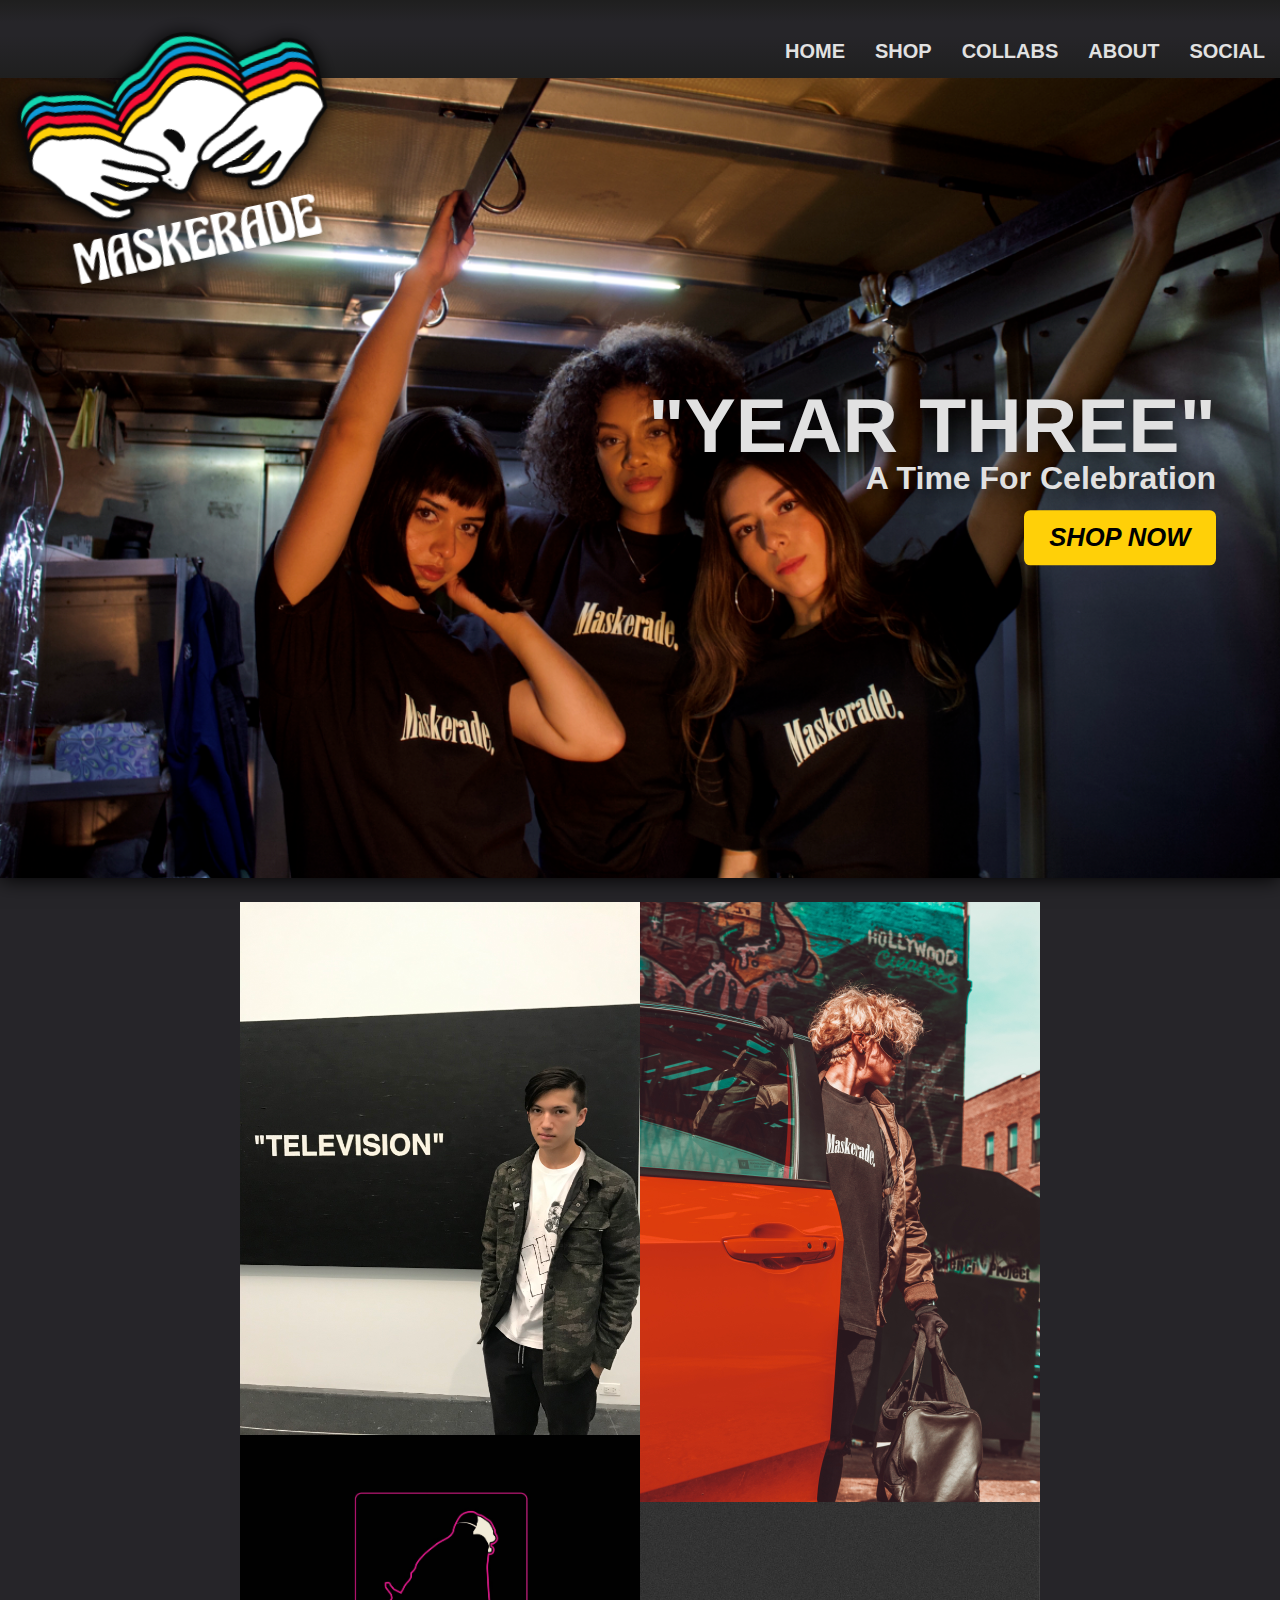
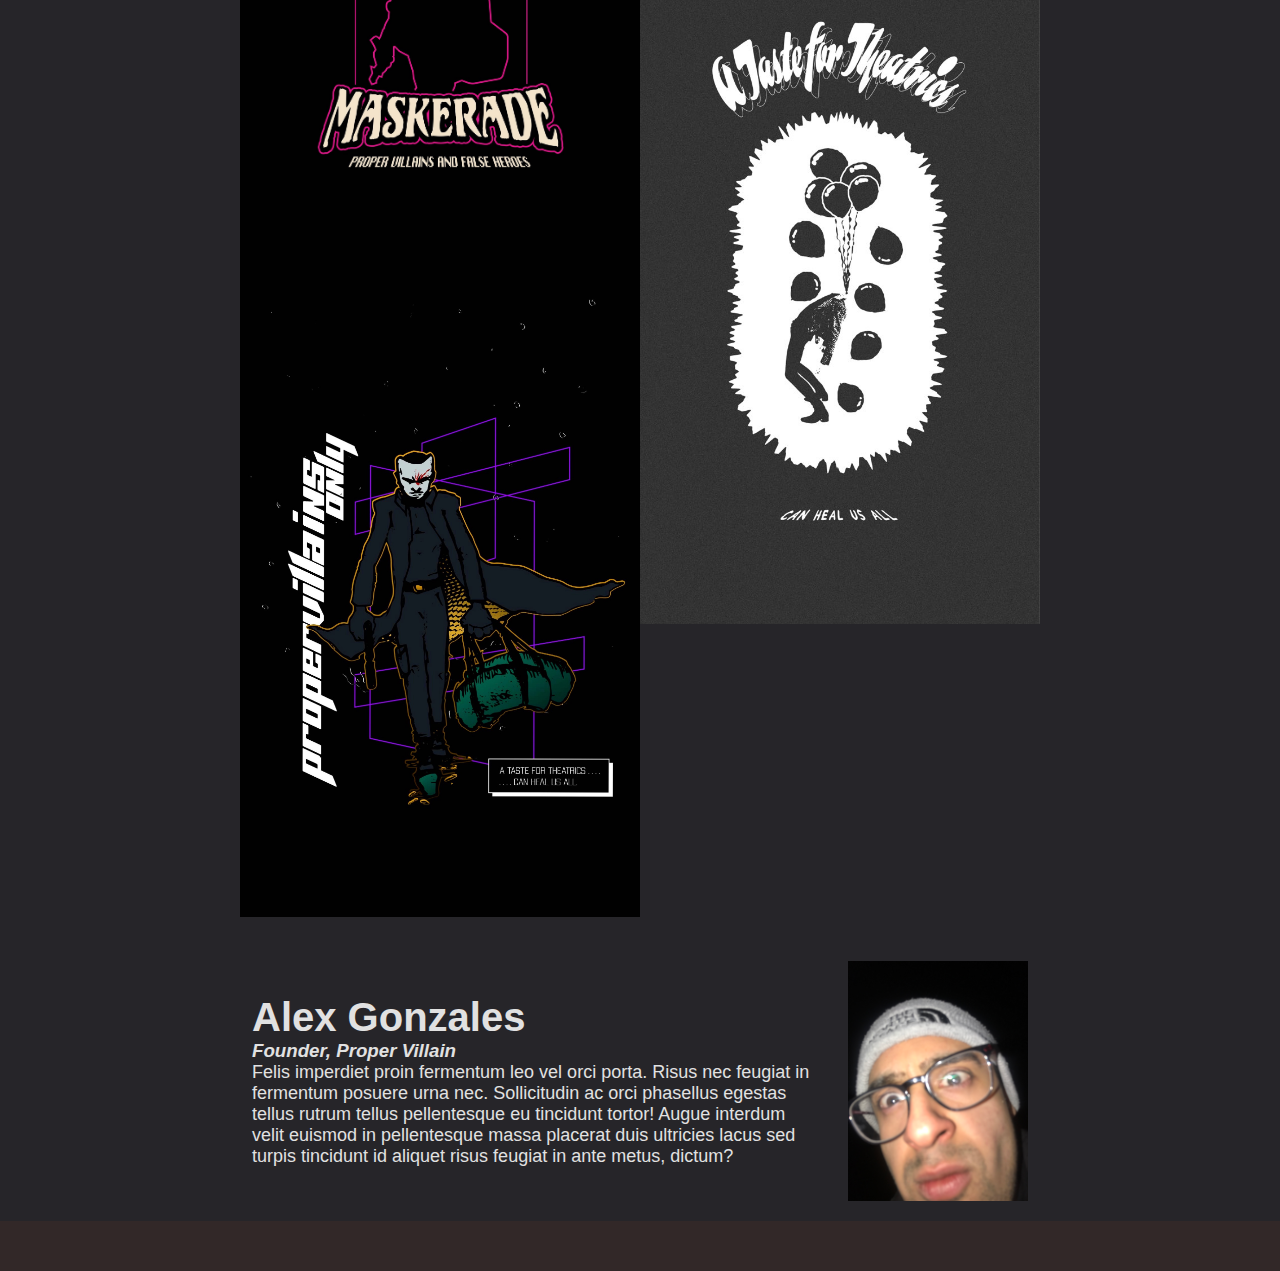
==== index.html @ 0f946da7 "Add files" ====
<!doctype html>
<html lang="en">
  <head>
    <meta charset="UTF-8"/>
    <title>Maskerade</title>
    <link href="styles/site.css" rel="stylesheet"/>
    
  </head>
  <body>
    
    <header class="homepage-header">
      <div class="header-wrapper">
	<div class="header-logo">
	  <div class="header-logo-wrapper">
	    <img class="logo" alt="img" src="assets/maskerade_logo.png"/>
          </div>
        </div>
      </div>
    </header>

    <div class="header-nav-list-wrapper">
      <nav class="header-nav-list">
	<a href="" class="nav-item">HOME</a>
	<a href="" class="nav-item">SHOP</a>
	<a href="" class="nav-item">COLLABS</a>
	<a href="" class="nav-item">ABOUT</a>
	<a href="" class="nav-item">SOCIAL</a>
      </nav>
    </div>
    

    <div class="site-wrapper">
      
      <section class="homepage-content">
	<div class="featured">
	    
          <img class="background" alt="" src="assets/maskerade_3girls.png"/>
	  <div class="featured-info">
	    
	    <h1 class="featured-title">"YEAR THREE"</h1>
	    <h3 class="featured-subtitle">A Time For Celebration</h3>
	    <a class="featured-link" href="#link">SHOP NOW</a>

	  </div>
	</div>
      </section>

      <section class="homepage-content">
	<div class="gallery">
	  <div class="gallery-row">
	    <a class="gallery-image" href=""><img alt="" src="assets/aaron_television.jpg"/></a>
	    <a class="gallery-image" href=""><img alt="" src="assets/maskerade_joker.jpg"/></a>
	    <a class="gallery-image" href=""><img alt="" src="assets/proper_villains_only.jpg"/></a>
	  </div>
	  <div class="gallery-row">
	    <a class="gallery-image" href=""><img alt="" src="assets/ren_red_car.jpg"/></a>
	    <a class="gallery-image" href=""><img alt="" src="assets/taste_for_theatrics.jpg"/></a>
	  </div>
	  
	  
	</div>
      </section>

      <section class="homepage-content">
	<div class="about-preview">
	  <div class="about-preview-text">
	    <h1 class="about-preview-title">Alex Gonzales</h1>
	    <h3 class="about-preview-subtitle">Founder, Proper Villain</h3>
	    <p class="about-preview-description">
              Felis imperdiet proin fermentum leo vel orci porta. Risus nec feugiat in fermentum posuere urna nec. Sollicitudin ac orci phasellus egestas tellus rutrum tellus pellentesque eu tincidunt tortor! Augue interdum velit euismod in pellentesque massa placerat duis ultricies lacus sed turpis tincidunt id aliquet risus feugiat in ante metus, dictum?
	    </p>
	  </div>
	  
	  <img class="about-preview-profile" alt="" src="assets/alex_face_action.jpg"/>
	</div>
      </section>

      <footer></footer>
    </div>
    
  </body>
</html>
---- styles/site.css ----
* {
    margin: 0px;
    padding: 0px;
}

html {
    box-sizing: border-box;
    font-family: "Cantarell", "Georgia", "Arial", "sans-serif";
}

body {
    color: #e1e1e1;
}

a {
    text-decoration: none;
}

h1 {

}

img {
    display: block;
}

div {

}

header {

}

.homepage-header {

}

.header-wrapper {
    padding-top: 15px;
    padding-bottom: 10px;
    background-image: linear-gradient(rgb(31, 31, 31) 2%, rgb(38, 37, 41) 90%);
}

.header-logo {

}

.header-logo-wrapper {

}

.logo {
    margin: auto;
    max-width: 160px;
}

.header-nav-list-wrapper {
    position: sticky;
    top: 0;
    width: 100%;

    background: #262529;
    background-image: linear-gradient(rgb(38, 37, 41) 20%, rgb(31, 31, 31) 100%);
    z-index: 10;
}

.header-nav-list {
    display: flex;
    flex-wrap: wrap;
    justify-content: center;
}


.nav-item {
    padding: 15px 15px 15px 15px;

    font-size: 20px;
    font-weight: 900;
    color: #e1e1e1;

}

.nav-item:hover {
    background: #e1e1e1;
    color: #202020;
    border-radius: 5px 5px 0 0;
}

.site-wrapper {
    margin: 0px;
    padding: 0px;
}

.homepage-content {
    margin: 0px;
    padding: 0px;
    background: #262529;
}

.featured {
    position: relative;
    max-height: 800px;
    overflow: hidden;
    box-shadow: 0px 1px 20px #000000;
}

.background {
    width: 100%;
}

.featured-info {
    position: absolute;
    top: 50%;
    right: 5%;
    transform: translate(0%, -50%);
    text-align: right;
    text-shadow: 5px 5px 20px #000000;
}

.featured-info > * {
    margin: 0px;
}

.featured-title {
    line-height: 0.9;
    font-size: 6vw;
}

.featured-subtitle {
    font-size: 2.5vw;
}

.featured-link {
    display: inline-block;
    text-decoration: none;

    margin-top: 1vw;
    padding: 1vw 2vw 1vw 2vw;

    font-size: 2vw;
    font-style: oblique;
    font-weight: bold;

    border-radius: 0.5vw;
    text-shadow: none;
    color: black;
    background: #FFD008;
}

.featured-link:hover {
    background: #FFE470;
}

.about-preview {
    display: flex;
    flex-direction: row;
    justify-content: center;
    align-items: center;
    padding: 20px;
}

.about-preview-text {
    padding-bottom: 0px;
    padding-right: 36px;
    max-width: 560px;
}

.about-preview-title {
    margin: 0px;
    padding: 0px;
    font-size: 40px;
}

.about-preview-subtitle {
    margin: 0px;
    padding: 0px;
    font-style: oblique;
}

.about-preview-description {
    font-size: 18px;
}

.about-preview-profile {
    max-width: 180px;
}

.gallery {
    padding-top: 24px;
    padding-bottom: 24px;
    display: flex;
    flex-direction: row;
    justify-content: center;
    width: 100%;
}

.gallery-row {
    display: flex;
    flex-direction: column;
}

.gallery-image {
    margin: 0px;
}

.gallery-image img {
    max-width: 400px;
}

footer {
    margin-left: auto;
    margin-right: auto;
    background: #322828;
    min-height: 50px;
}

@media screen and (min-width: 1000px) {
  .header-nav-wrapper {
      margin: 0px;
      padding: 0px;
      text-align: left;
  }

  .logo {
      position: absolute;
      margin-top: 20px;
      left: 2%;
      max-width: 24vw;
      filter: drop-shadow(-2px 2px 10px #000000);
      transform: rotate(-12deg);
      z-index: 11;
  }

  .header-nav-list {
      display: flex;
      flex-direction: row;
      justify-content: flex-end;
  }

}
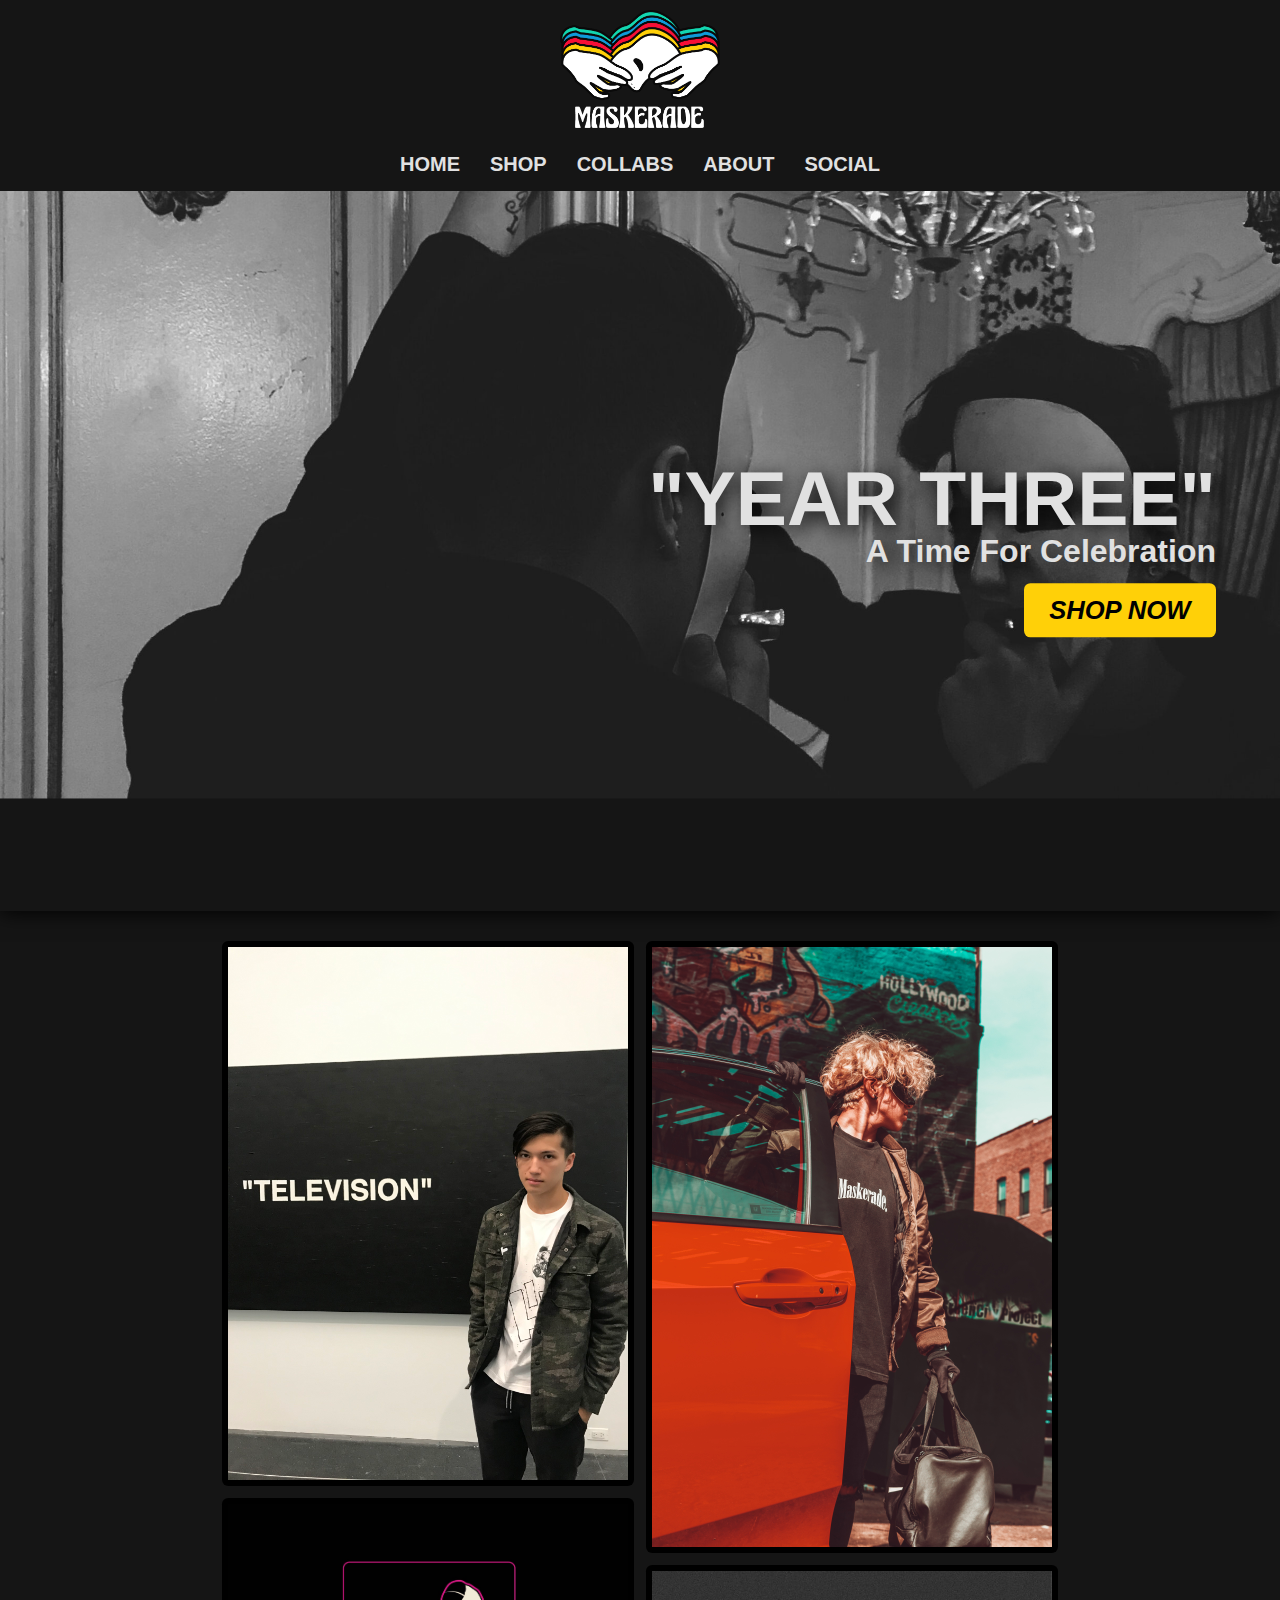
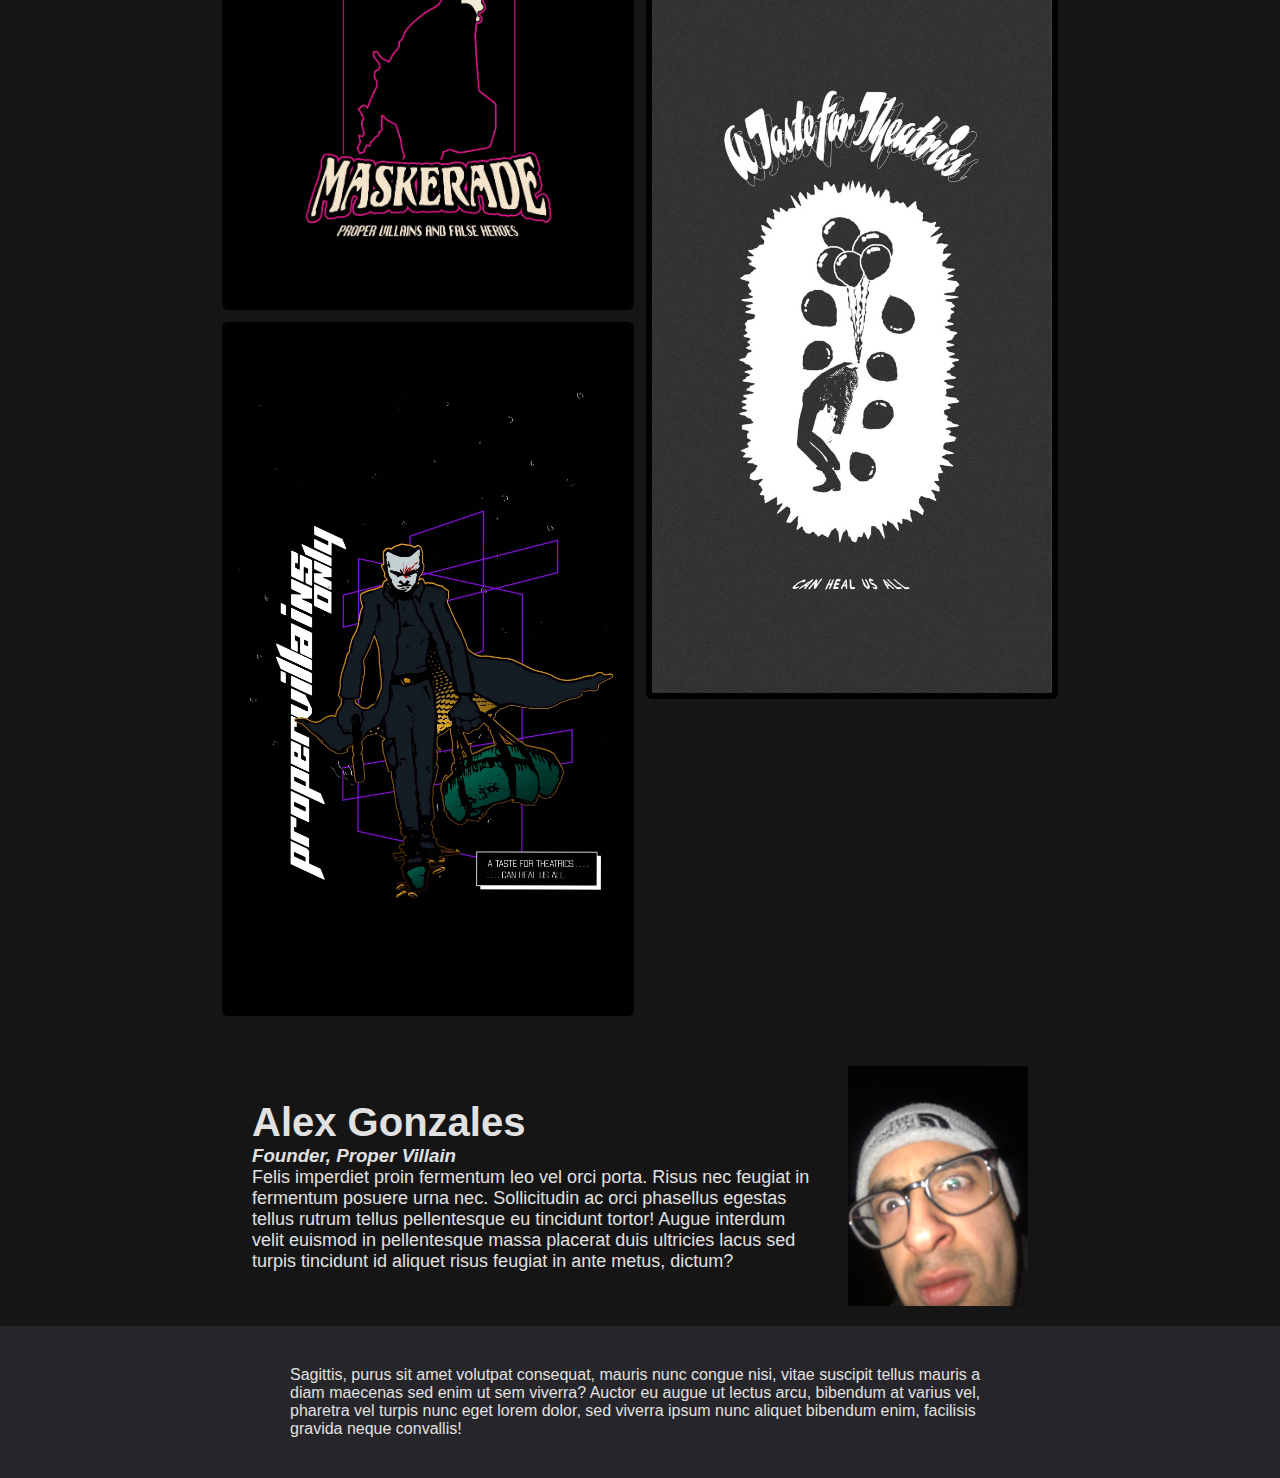
==== commit fb2a853f: "Carousel slideshow tweaks" ====
--- a/index.html
+++ b/index.html
@@ -34,7 +34,8 @@
       <section class="homepage-content">
 	<div class="featured">
 	    
-          <img class="background" alt="" src="assets/maskerade_3girls.png"/>
+          <img class="background fade" alt="" src="assets/hadeel_mask.jpeg"/>
+	  <img class="background fade" alt="" src="assets/maskerade_3girls.png"/>
 	  <div class="featured-info">
 	    
 	    <h1 class="featured-title">"YEAR THREE"</h1>
@@ -75,8 +76,27 @@
 	</div>
       </section>
 
-      <footer></footer>
+      <footer>
+	<p>Sagittis, purus sit amet volutpat consequat, mauris nunc congue nisi, vitae suscipit tellus mauris a diam maecenas sed enim ut sem viverra? Auctor eu augue ut lectus arcu, bibendum at varius vel, pharetra vel turpis nunc eget lorem dolor, sed viverra ipsum nunc aliquet bibendum enim, facilisis gravida neque convallis!</p>
+      </footer>
     </div>
+
+    <script>
+      var slideIndex = 0;
+      carousel();
+
+      function carousel() {
+	  var i;
+	  var x = document.getElementsByClassName("background");
+	  for (i = 0; i < x.length; i++) {
+	      x[i].style.display = "none";
+	  }
+	  slideIndex++;
+	  if (slideIndex > x.length) {slideIndex = 1}
+	  x[slideIndex-1].style.display = "block";
+	  setTimeout(carousel, 4000); // Change image every 2 seconds
+      }
+      </script>
     
   </body>
 </html>
--- a/styles/site.css
+++ b/styles/site.css
@@ -9,6 +9,7 @@
 }
 
 body {
+    background: #151515;
     color: #e1e1e1;
 }
 
@@ -37,9 +38,8 @@
 }
 
 .header-wrapper {
-    padding-top: 15px;
+    padding-top: 10px;
     padding-bottom: 10px;
-    background-image: linear-gradient(rgb(31, 31, 31) 2%, rgb(38, 37, 41) 90%);
 }
 
 .header-logo {
@@ -59,10 +59,8 @@
     position: sticky;
     top: 0;
     width: 100%;
-
-    background: #262529;
-    background-image: linear-gradient(rgb(38, 37, 41) 20%, rgb(31, 31, 31) 100%);
     z-index: 10;
+    background: #151515;
 }
 
 .header-nav-list {
@@ -95,12 +93,11 @@
 .homepage-content {
     margin: 0px;
     padding: 0px;
-    background: #262529;
 }
 
 .featured {
     position: relative;
-    max-height: 800px;
+    height: 500px;
     overflow: hidden;
     box-shadow: 0px 1px 20px #000000;
 }
@@ -201,7 +198,17 @@
 }
 
 .gallery-image {
-    margin: 0px;
+    margin: 12px;
+    box-shadow:
+	0 0 0 6px black;
+    border-radius: 2px;
+    transition: transform 0.1s, box-shadow 0.1s;
+}
+
+.gallery-image:hover {
+    box-shadow:
+	0 0 0 6px #FFD008;
+    transform: scale(1.01, 1.01);
 }
 
 .gallery-image img {
@@ -209,12 +216,59 @@
 }
 
 footer {
-    margin-left: auto;
-    margin-right: auto;
-    background: #322828;
-    min-height: 50px;
-}
-
+    display: flex;
+    flex-direction: row;
+    justify-content: center;
+
+    padding: 40px;
+    background: #262529;
+}
+
+footer * {
+    max-width: 700px;
+}
+
+@media screen and (min-width: 1000px) {
+    .featured {
+	position: relative;
+	height: 720px;
+	overflow: hidden;
+	box-shadow: 0px 1px 20px #000000;
+    }
+
+    .background {
+	width: 100%;
+	transform: translateY(-10%);
+    }
+}
+
+.fade {
+    -webkit-animation: fade 1.5s;
+    animation: fade 1.5s;
+    -moz-animation: fade 1.5s;
+    -o-animation: fade 1.5s;
+}
+
+@-webkit-keyframes fade {
+    0% {opacity: 0.1} 
+    100%{opacity: 1}
+}
+
+@-moz-keyframes fade {
+    0% {opacity: 0.1} 
+    100%{opacity: 1}
+}
+
+@keyframes fade {
+    0% {opacity: 0.1} 
+    100%{opacity: 1}
+}
+@-o-keyframes fade {
+    0% {opacity: 0.1} 
+    100%{opacity: 1}
+}
+
+/*
 @media screen and (min-width: 1000px) {
   .header-nav-wrapper {
       margin: 0px;
@@ -233,9 +287,11 @@
   }
 
   .header-nav-list {
+      margin-right: 50px;
       display: flex;
       flex-direction: row;
       justify-content: flex-end;
   }
 
 }
+*/
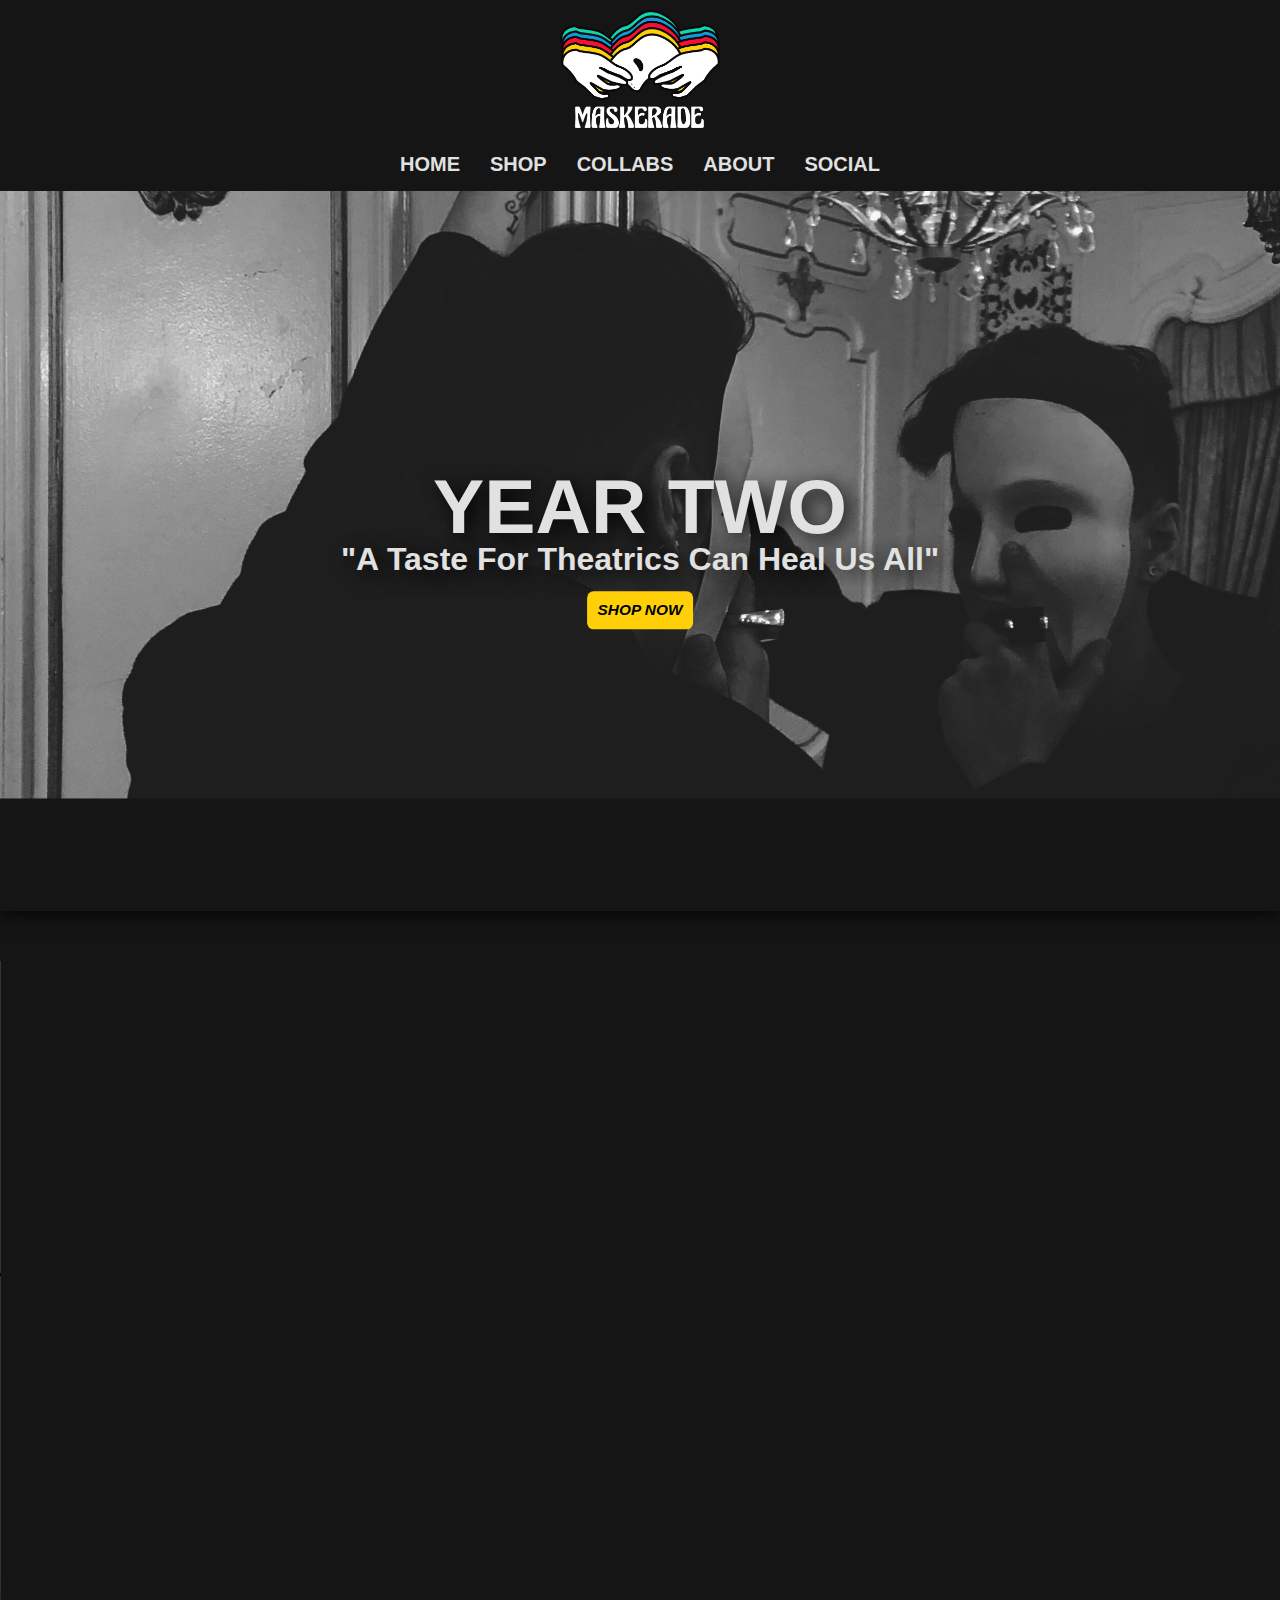
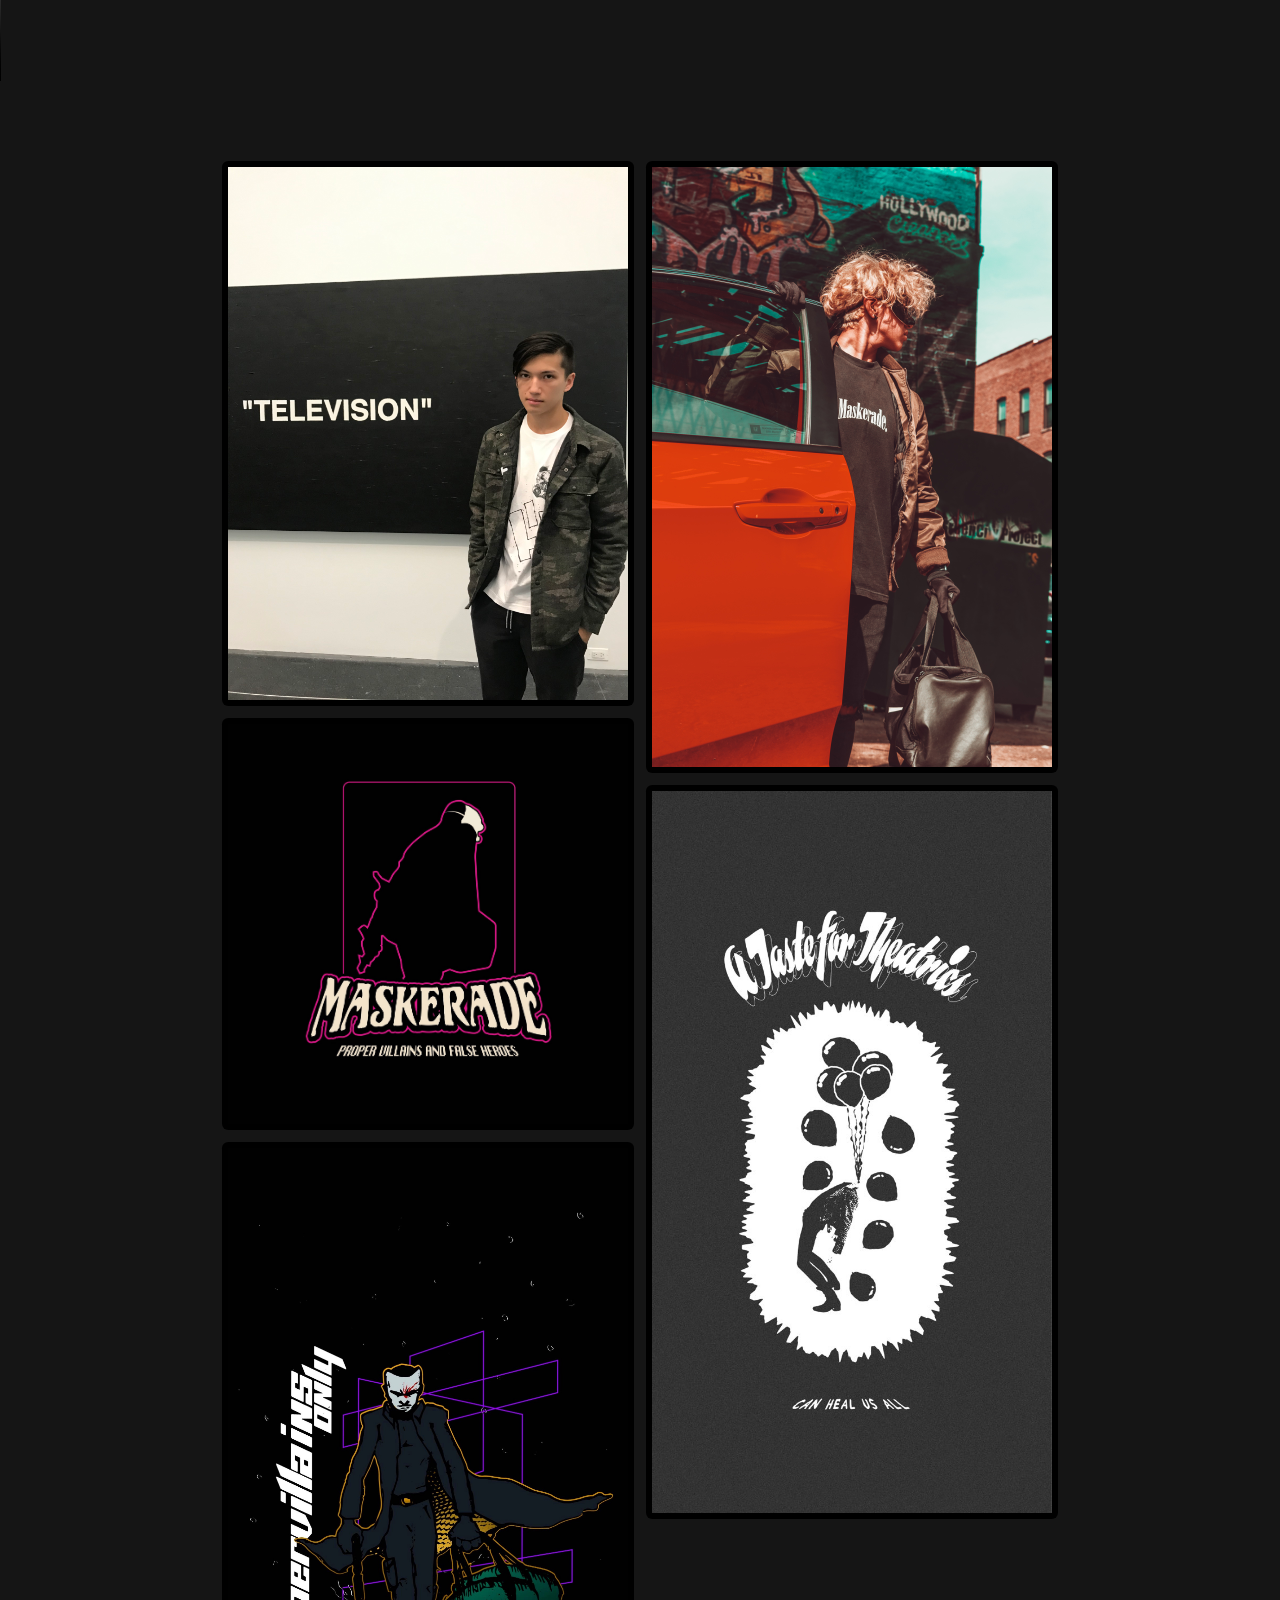
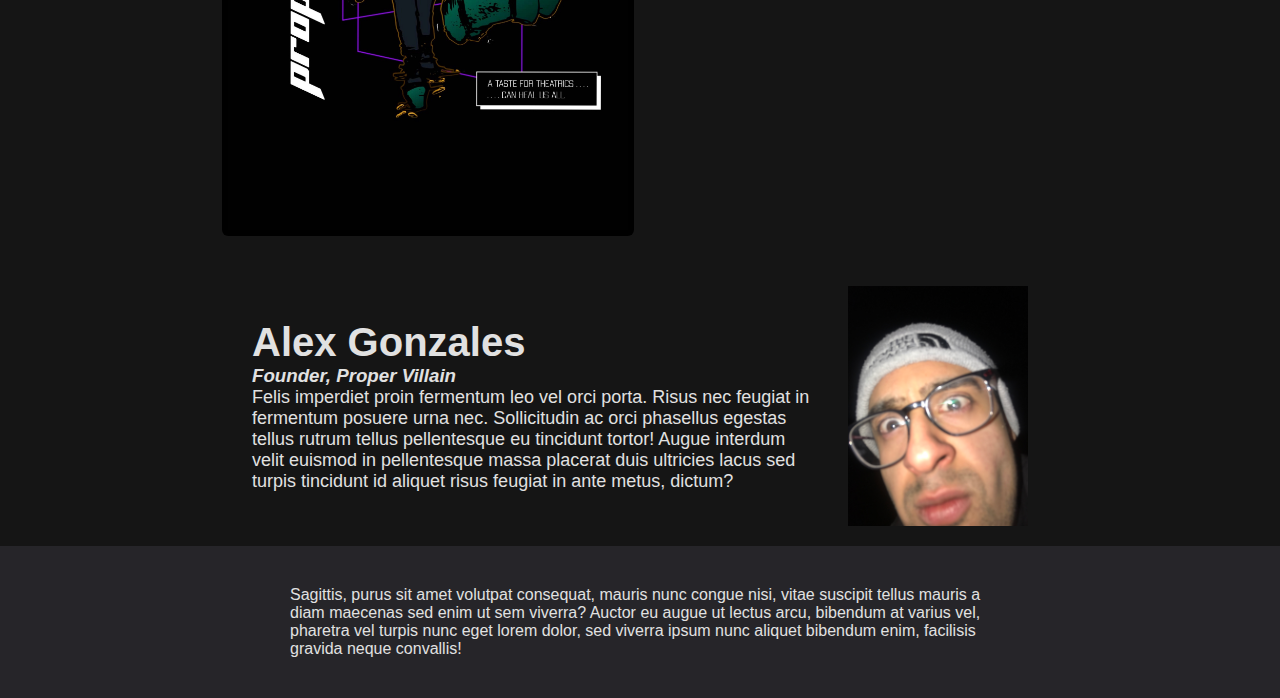
==== commit 5deaade5: "Added video" ====
--- a/index.html
+++ b/index.html
@@ -38,12 +38,18 @@
 	  <img class="background fade" alt="" src="assets/maskerade_3girls.png"/>
 	  <div class="featured-info">
 	    
-	    <h1 class="featured-title">"YEAR THREE"</h1>
-	    <h3 class="featured-subtitle">A Time For Celebration</h3>
+	    <h1 class="featured-title">YEAR TWO</h1>
+	    <h3 class="featured-subtitle">"A Taste For Theatrics Can Heal Us All"</h3>
 	    <a class="featured-link" href="#link">SHOP NOW</a>
 
 	  </div>
 	</div>
+      </section>
+
+      <section class="homepage-content video-feature">
+	<video width="1280" height="720" controls>
+	  <source src="assets/welcome_back.webm" type=video/webm>
+	</video>
       </section>
 
       <section class="homepage-content">
--- a/styles/site.css
+++ b/styles/site.css
@@ -109,9 +109,9 @@
 .featured-info {
     position: absolute;
     top: 50%;
-    right: 5%;
-    transform: translate(0%, -50%);
-    text-align: right;
+    right: 50%;
+    transform: translate(50%, -50%);
+    text-align: center;
     text-shadow: 5px 5px 20px #000000;
 }
 
@@ -133,9 +133,9 @@
     text-decoration: none;
 
     margin-top: 1vw;
-    padding: 1vw 2vw 1vw 2vw;
-
-    font-size: 2vw;
+    padding: 0.8vw 0.8vw 0.8vw 0.8vw;
+
+    font-size: 1.2vw;
     font-style: oblique;
     font-weight: bold;
 
@@ -147,6 +147,11 @@
 
 .featured-link:hover {
     background: #FFE470;
+}
+
+video {
+    display: block;
+    margin: 50px auto;
 }
 
 .about-preview {
